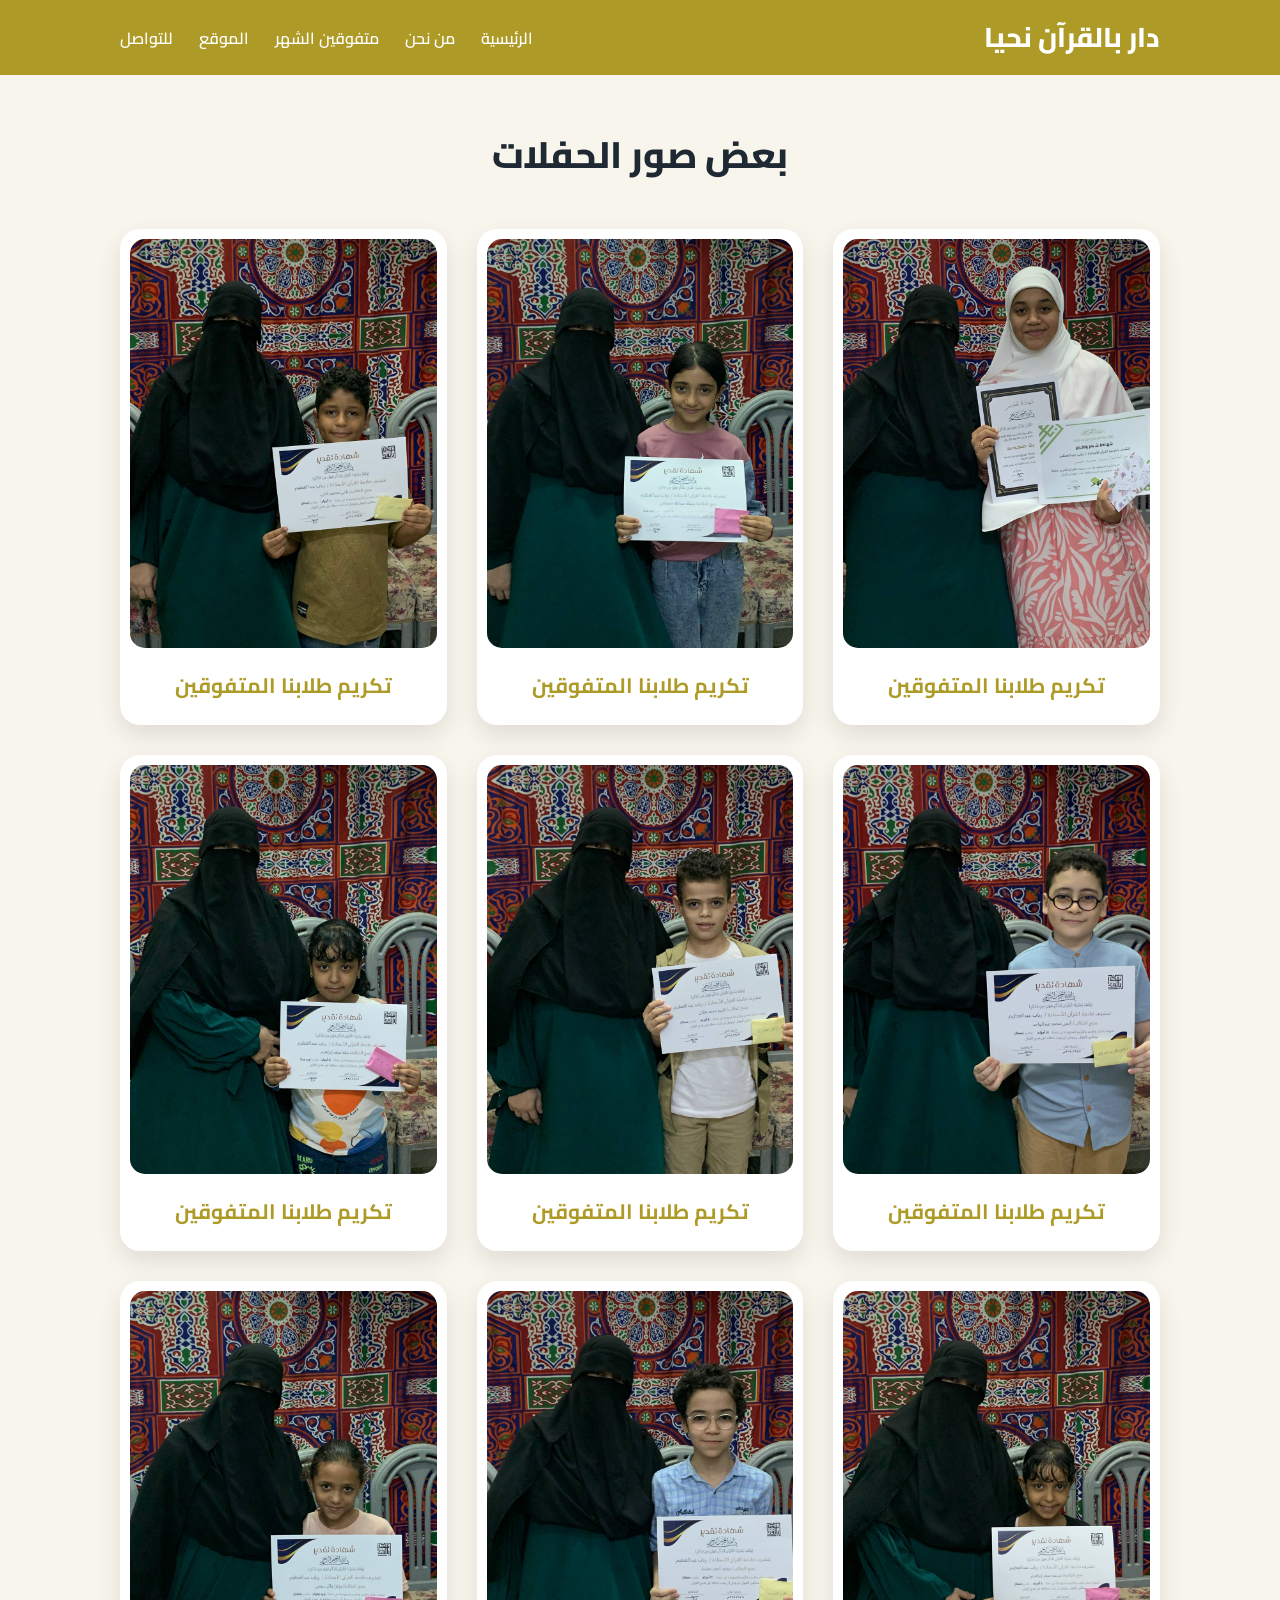
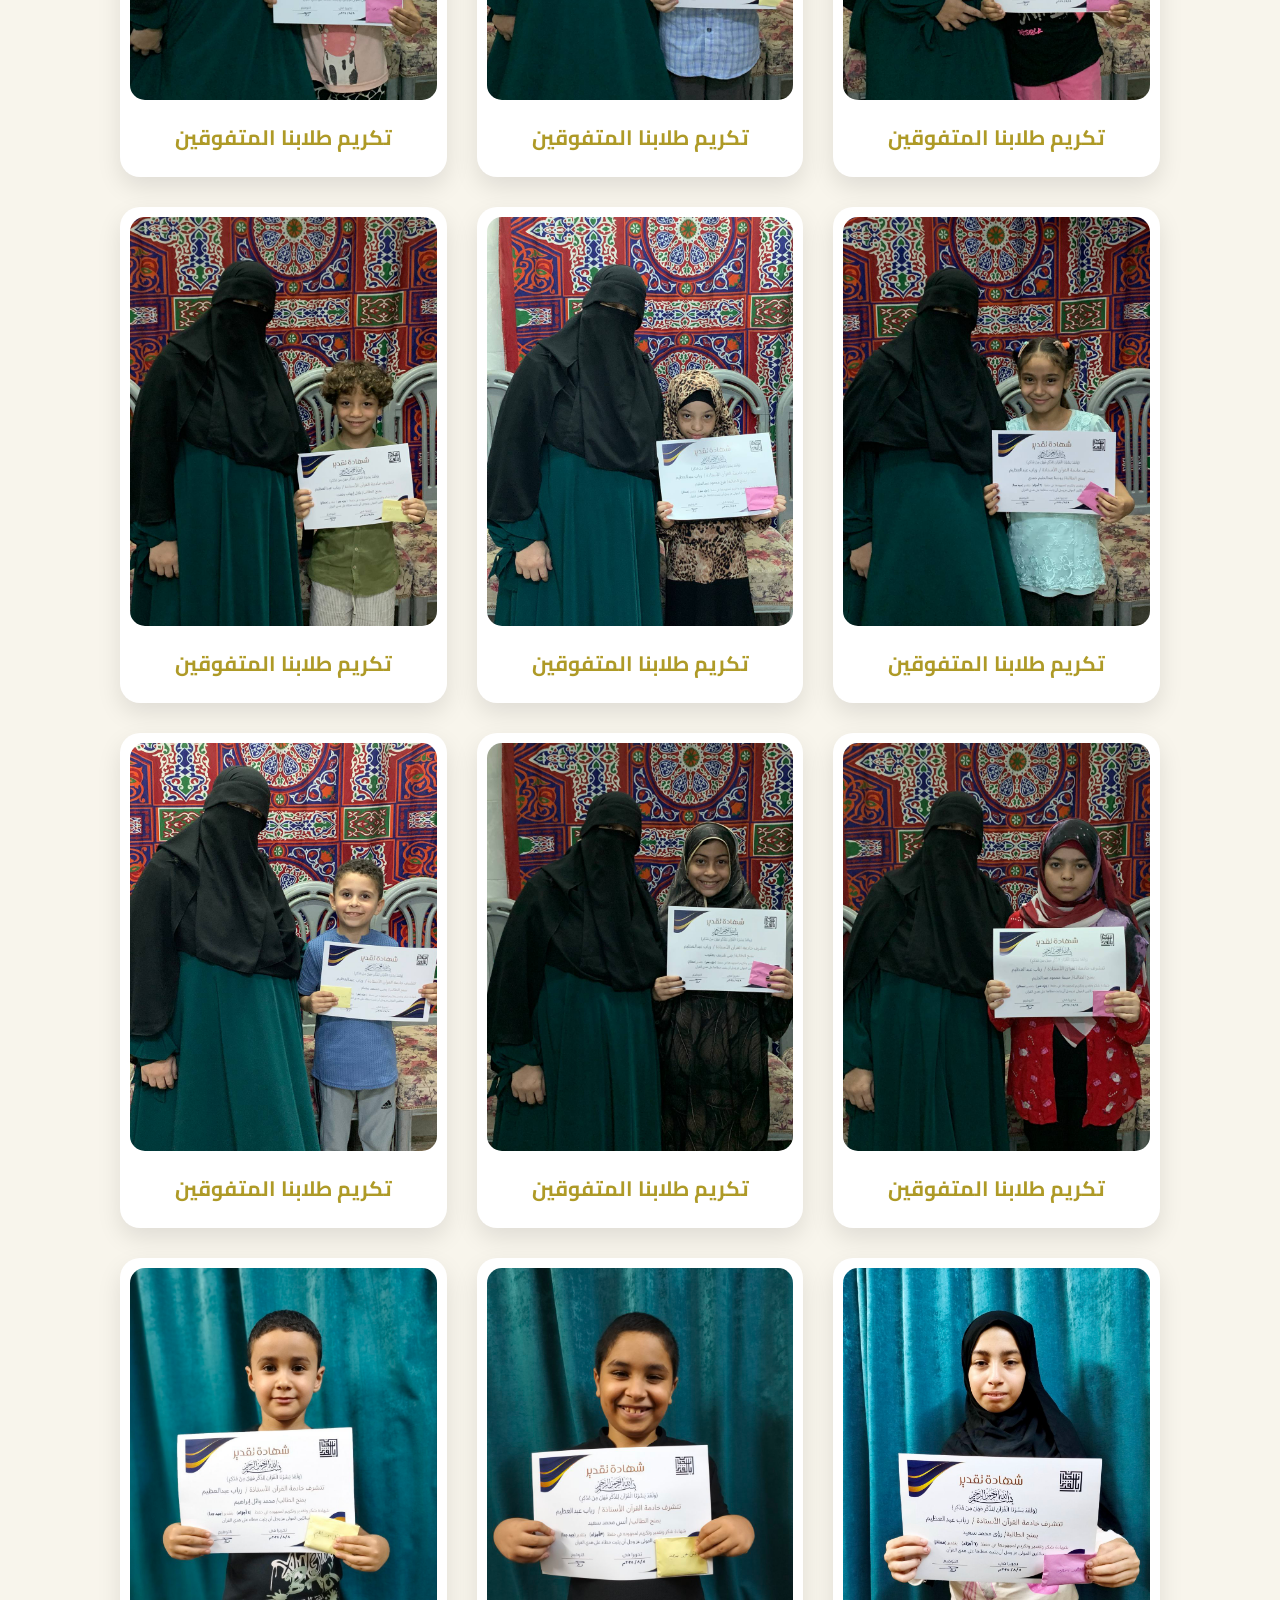
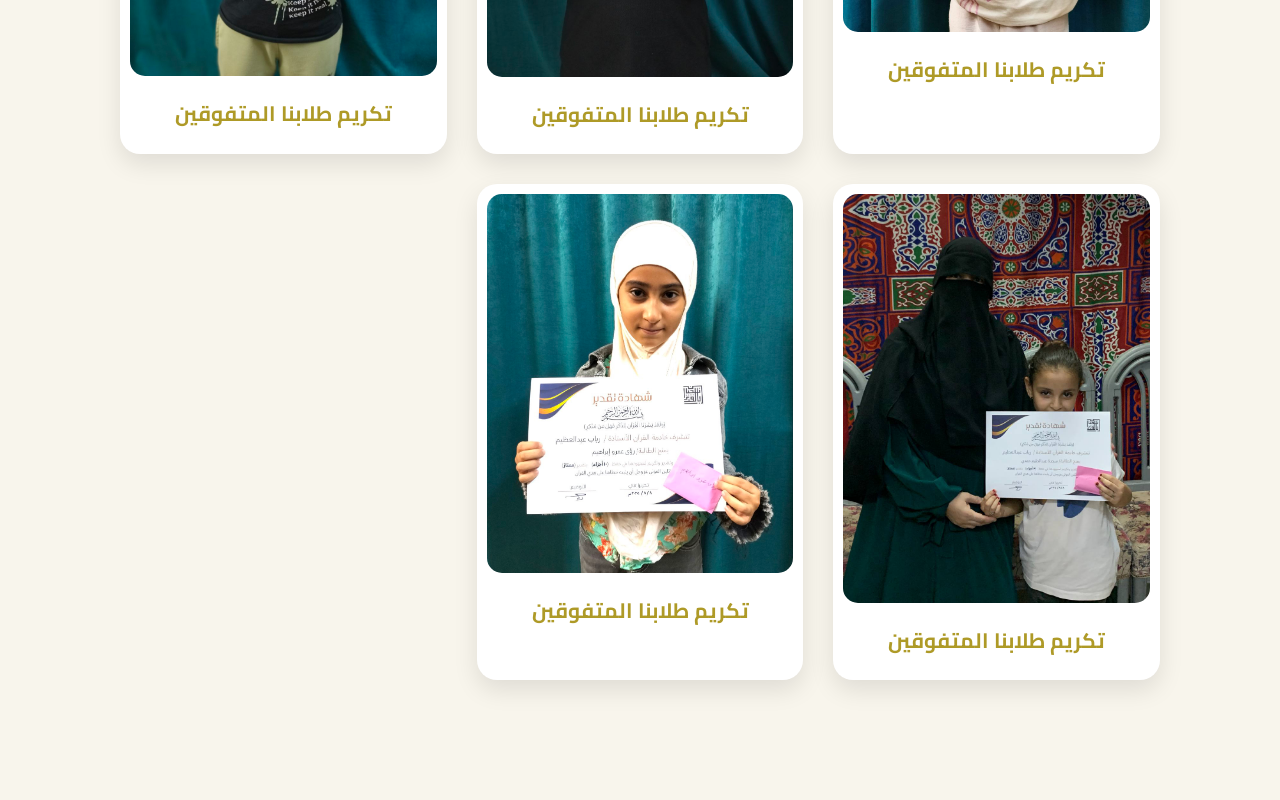
==== all-students.html @ 740e601c "Add files via upload" ====
<!DOCTYPE html>
<html lang="ar" dir="rtl">
<head>
    <meta charset="UTF-8">
    <meta name="viewport" content="width=device-width, initial-scale=1.0">
    <title>الحفلات</title>

    <link href="https://fonts.googleapis.com/css2?family=Cairo:wght@300;400;600;700;800&display=swap" rel="stylesheet">
    <link rel="stylesheet" href="style.css">
</head>

<body>

<header>
    <a href="index.html" class="logo">دار بالقرآن نحيا</a>

    <nav class="navbar">
        <a href="index.html">الرئيسية</a>
        <a href="index.html#about">من نحن</a>
        <a href="index.html#top-month">متفوقين الشهر</a>
        <a href="index.html#website"> الموقع</a>
        <a href="index.html#contact">للتواصل</a>
    </nav>
</header>

<section class="all-page">
    <h2 class="title">بعض صور الحفلات</h2>

    <div class="students-container">

        <div class="student-card">
            <img src="photos/photo1.jpeg" alt="">
            <h3>  تكريم طلابنا المتفوقين </h3>
        </div>

        <div class="student-card">
            <img src="photos/photo2.jpeg" alt="">
            <h3> تكريم طلابنا المتفوقين</h3>
        </div>

        <div class="student-card">
            <img src="photos/photo3.jpeg" alt="">
            <h3> تكريم طلابنا المتفوقين</h3>
        </div>

        <div class="student-card">
            <img src="photos/photo4.jpeg" alt="">
            <h3> تكريم طلابنا المتفوقين</h3>
        </div>

        <div class="student-card">
            <img src="photos/photo5.jpeg" alt="">
            <h3> تكريم طلابنا المتفوقين</h3>
        </div>

        <div class="student-card">
            <img src="photos/photo6.jpeg" alt="">
            <h3> تكريم طلابنا المتفوقين</h3>
        </div>

        <div class="student-card">
            <img src="photos/photo7.jpeg" alt="">
            <h3> تكريم طلابنا المتفوقين</h3>
        </div>

        <div class="student-card">
            <img src="photos/photo8.jpeg" alt="">
            <h3> تكريم طلابنا المتفوقين</h3>
        </div>

        <div class="student-card">
            <img src="photos/photo9.jpeg" alt="">
            <h3> تكريم طلابنا المتفوقين</h3>
        </div>

        <div class="student-card">
            <img src="photos/photo10.jpeg" alt="">
            <h3> تكريم طلابنا المتفوقين</h3>
        </div>

        <div class="student-card">
            <img src="photos/photo11.jpeg" alt="">
            <h3> تكريم طلابنا المتفوقين</h3>
        </div>

        <div class="student-card">
            <img src="photos/photo12.jpeg" alt="">
            <h3> تكريم طلابنا المتفوقين</h3>
        </div>

        <div class="student-card">
            <img src="photos/photo13.jpeg" alt="">
            <h3> تكريم طلابنا المتفوقين</h3>
        </div>

        <div class="student-card">
            <img src="photos/photo14.jpeg" alt="">
            <h3> تكريم طلابنا المتفوقين</h3>
        </div>

        <div class="student-card">
            <img src="photos/photo15.jpeg" alt="">
            <h3> تكريم طلابنا المتفوقين</h3>
        </div>

        <div class="student-card">
            <img src="photos/photo16.jpeg" alt="">
            <h3> تكريم طلابنا المتفوقين</h3>
        </div>

        <div class="student-card">
            <img src="photos/photo17.jpeg" alt="">
            <h3> تكريم طلابنا المتفوقين</h3>
        </div>

        <div class="student-card">
            <img src="photos/photo19.jpeg" alt="">
            <h3> تكريم طلابنا المتفوقين</h3>
        </div>

        <div class="student-card">
            <img src="photos/photo18.jpeg" alt="">
            <h3> تكريم طلابنا المتفوقين</h3>
        </div>

        <div class="student-card">
            <img src="photos/photo21.jpeg" alt="">
            <h3> تكريم طلابنا المتفوقين</h3>
        </div>

    </div>
</section>

</body>
</html>
---- style.css ----
*{
    font-family: "Cairo", sans-serif;
    margin: 0;
    padding: 0;
    box-sizing: border-box;
    scroll-behavior: smooth;
}

body{
    background-color: #f8f5ec;
}

header{
    background-color: rgb(174, 154, 39);
    width: 100%;
    position: fixed;
    z-index: 999;
    display: flex;
    justify-content: space-between;
    align-items: center;
    padding: 12px 120px;
}

.logo{
    text-decoration: none;
    color: white;
    font-weight: 800;
    font-size: 1.7em;
}

.navbar a{
    color: white;
    text-decoration: none;
    font-size: 1em;
    font-weight: 600;
    margin-right: 22px;
    transition: 0.5s ease;
}

.navbar a:hover,
.logo:hover{
    color: rgb(8, 8, 68);
    transition: 0.5s ease;
}

section{
    padding: 120px 120px;
}

.main{
    width: 100%;
    min-height: 100vh;
    display: flex;
    align-items: center;
    background: linear-gradient(rgba(0,0,0,.35), rgba(0,0,0,.35)),
    url("photos/photo.jpeg") no-repeat;
    background-size: cover;
    background-position: center;
    background-attachment: fixed;
}

.main-content h1{
    color: white;
    font-size: 3em;
    font-weight: 800;
    margin-right: 45px;
}

.main-content p{
    color: #f5e7a1;
    font-size: 1.5em;
    margin-top:-20px;
    margin-right: 45px;
}

.title{
    text-align: center;
    color: #1f2933;
    font-size: 2.3em;
    font-weight: 800;
    margin-bottom: 40px;
}

.about-section{
    background: #f8f5ec;
}

.about-card{
    max-width: 1000px;
    margin: auto;
    display: flex;
    align-items: center;
    gap: 35px;
    background: white;
    padding: 40px;
    border-radius: 28px;
    box-shadow: 0 15px 40px rgba(0,0,0,.12);
}

.image-box{
    min-width: 220px;
    height: 220px;
    border-radius: 50%;
    padding: 6px;
    background: linear-gradient(135deg, #ae9a27, #f5dc74);
    box-shadow: 0 0 25px rgba(174,154,39,.45);
}

.image-box img{
    width: 100%;
    height: 100%;
    object-fit: cover;
    border-radius: 50%;
    border: 5px solid white;
}

.about-content h3{
    color: #ae9a27;
    font-size: 2em;
    margin-bottom: 15px;
}

.about-content h4{
    color: #0f172a;
    font-size: 1.4em;
    margin: 20px 0 10px;
}

.about-content p{
    color: #333;
    font-size: 1.1em;
    line-height: 2;
}

.section{
    min-height: 70vh;
    background: white;
    border-top: 1px solid #eee;
}
.top-students{
    background: #f8f5ec;
}

.students-container{
    display: grid;
    grid-template-columns: repeat(auto-fit,minmax(280px,1fr));
    gap: 30px;
}

.student-card{
    background: white;
    border-radius: 20px;
    overflow: hidden;

    box-shadow: 0 8px 25px rgba(0,0,0,.08);

    transition: .3s ease;
}

.student-card:hover{
    transform: translateY(-8px);

    box-shadow: 0 15px 35px rgba(174,154,39,.25);
}

.student-card img{
    width: 100%;
    height: 250px;
    object-fit: cover;
}

.student-card h3{
    color: #ae9a27;
    font-size: 1.3em;
    text-align: center;
    margin: 18px 0 10px;
}

.student-card p{
    text-align: center;
    padding: 0 20px 20px;
    line-height: 1.8;
    color: #444;
}

.all-students-section{
    background: white;
}

.all-students-card{
    max-width: 700px;
    margin: auto;
    text-align: center;
    background: #f8f5ec;
    padding: 45px 30px;
    border-radius: 25px;
    box-shadow: 0 12px 35px rgba(0,0,0,.08);
}

.all-students-card p{
    font-size: 1.15em;
    line-height: 2;
    color: #333;
    margin-bottom: 25px;
}

.students-page-btn{
    display: inline-block;
    text-decoration: none;
    color: white;
    background: #ae9a27;
    padding: 13px 34px;
    border-radius: 30px;
    font-weight: 700;
    transition: .3s ease;
}

.students-page-btn:hover{
    background: #080844;
    transform: translateY(-4px);
}
.website-section{
    background: #f8f5ec;
}

.website-card{
    max-width: 750px;
    margin: auto;
    text-align: center;
    background: white;
    padding: 45px 30px;
    border-radius: 25px;
    box-shadow: 0 12px 35px rgba(0,0,0,.1);
}

.website-card h3{
    color: #ae9a27;
    font-size: 2em;
    margin-bottom: 15px;
}

.website-card p{
    color: #444;
    font-size: 1.1em;
    line-height: 2;
    margin-bottom: 25px;
}

.website-btn{
    display: inline-block;
    text-decoration: none;
    color: white;
    background: #ae9a27;
    padding: 12px 32px;
    border-radius: 30px;
    font-weight: 700;
    transition: .3s ease;
}

.website-btn:hover{
    background: #080844;
    transform: translateY(-4px);
}

.contact-section{
    background: #f8f5ec;
}

.contact-container{
    display: grid;
    grid-template-columns: repeat(auto-fit,minmax(250px,1fr));
    gap: 25px;
}

.contact-card{
    background: white;
    text-align: center;
    padding: 35px 20px;

    border-radius: 20px;

    box-shadow: 0 10px 25px rgba(0,0,0,.08);

    transition: .3s ease;
}

.contact-card:hover{
    transform: translateY(-8px);

    box-shadow: 0 15px 35px rgba(174,154,39,.25);
}

.icon{
    font-size: 3em;
    margin-bottom: 15px;
}

.contact-card h3{
    color: #ae9a27;
    margin-bottom: 15px;
}

.contact-card a{
    text-decoration: none;
    color: #080844;
    font-weight: 700;
    word-break: break-word;
}

.contact-card a:hover{
    color: #ae9a27;
}

.footer{
    background-color: #111;
    color: white;
    text-align: center;
    padding: 50px 20px;
}

.footer-content{
    max-width: 900px;
    margin: auto;
}

.footer h3{
    font-size: 2em;
    margin-bottom: 15px;
    color: #ae9a27;
}

.footer p{
    margin: 10px 0;
    font-size: 1.05em;
}

.footer-links{
    margin-top: 25px;

    display: flex;
    justify-content: center;
    flex-wrap: wrap;
    gap: 15px;
}

.footer-links a{
    text-decoration: none;
    color: white;

    border: 1px solid #ae9a27;

    padding: 10px 18px;

    border-radius: 25px;

    transition: 0.3s ease;
}

.footer-links a:hover{
    background-color: #ae9a27;
    color: white;
}

.footer hr{
    margin: 30px auto;
    border: none;
    height: 1px;
    background-color: rgba(255,255,255,.2);
}

.copyright{
    color: #ccc;
    font-size: .9em;
}

/* ========== Responsive Professional ========== */

@media (max-width: 1200px){
    header{
        padding: 12px 60px;
    }

    section{
        padding: 110px 60px;
    }
}

@media (max-width: 992px){
    header{
        padding: 12px 35px;
        flex-direction: column;
        gap: 12px;
    }

    .navbar{
        display: flex;
        justify-content: center;
        flex-wrap: wrap;
        gap: 10px;
    }

    .navbar a{
        margin: 0;
        padding: 7px 14px;
        font-size: .95em;
        border-radius: 25px;
        background: rgba(255,255,255,.12);
    }

    section{
        padding: 130px 35px 80px;
    }
    
    .main{
        background-attachment: scroll;
        justify-content: center;
        text-align: center;
    }

    .main-content h1{
        font-size: 2.6em;
    }

    .main-content p{
        font-size: 1.25em;
        margin-top: 0.09em;
        
    }

    .about-card{
        flex-direction: column;
        text-align: center;
        padding: 35px 25px;
    }

    .students-container,
    .contact-container{
        grid-template-columns: repeat(2, 1fr);
    }
}

@media (max-width: 768px){
    header{
        padding: 10px 18px;
    }

    .logo{
        font-size: 1.35em;
        text-align: center;
    }

    .navbar{
        width: 100%;
        gap: 8px;
    }

    .navbar a{
        font-size: .85em;
        padding: 6px 11px;
    }

    section{
        padding: 140px 18px 70px;
    }

    .main-content h1{
        font-size: 2.1em;
    }

    .main-content p{
        font-size: 1.05em;
    }

    .title{
        font-size: 1.8em;
        margin-bottom: 28px;
    }

    .image-box{
        min-width: 160px;
        width: 160px;
        height: 160px;
    }

    .about-content h3,
    .website-card h3,
    .footer h3{
        font-size: 1.6em;
    }

    .about-content p,
    .website-card p,
    .all-students-card p{
        font-size: 1em;
        line-height: 1.9;
    }

    .students-container,
    .contact-container{
        grid-template-columns: 1fr;
    }

    .student-card img{
        height: auto;
        max-height: none;
        object-fit: contain;
    }

    .website-card,
    .all-students-card{
        padding: 32px 20px;
    }

    .footer-links{
        gap: 10px;
    }

    .footer-links a{
        padding: 8px 14px;
        font-size: .9em;
    }
}

.student-card img{
    width: 100%;
    height: auto;
    display: block;
    border-radius: 15px;
    object-fit: contain;
}

.student-card{
    background: white;
    padding: 10px;
    border-radius: 20px;
    overflow: hidden;
    box-shadow: 0 10px 25px rgba(0,0,0,.1);
    transition: .3s ease;
}

@media (max-width: 480px){
    header{
        padding: 9px 10px;
    }

    .logo{
        font-size: 1.15em;
    }

    .navbar a{
        font-size: .75em;
        padding: 5px 8px;
    }

    section{
        padding: 150px 12px 60px;
    }

    .main-content h1{
        font-size: 1.75em;
    }

    .main-content p{
        font-size: .95em;
    }

    .title{
        font-size: 1.55em;
    }

    .about-card,
    .website-card,
    .all-students-card,
    .contact-card{
        border-radius: 18px;
    }

    .about-card{
        padding: 25px 15px;
    }

    .image-box{
        min-width: 135px;
        width: 135px;
        height: 135px;
    }

    .students-container,
    .contact-container{
        gap: 18px;
    }

    .website-btn,
    .students-page-btn{
        width: 100%;
        padding: 12px;
    }

    .footer{
        padding: 40px 12px;
    }
}
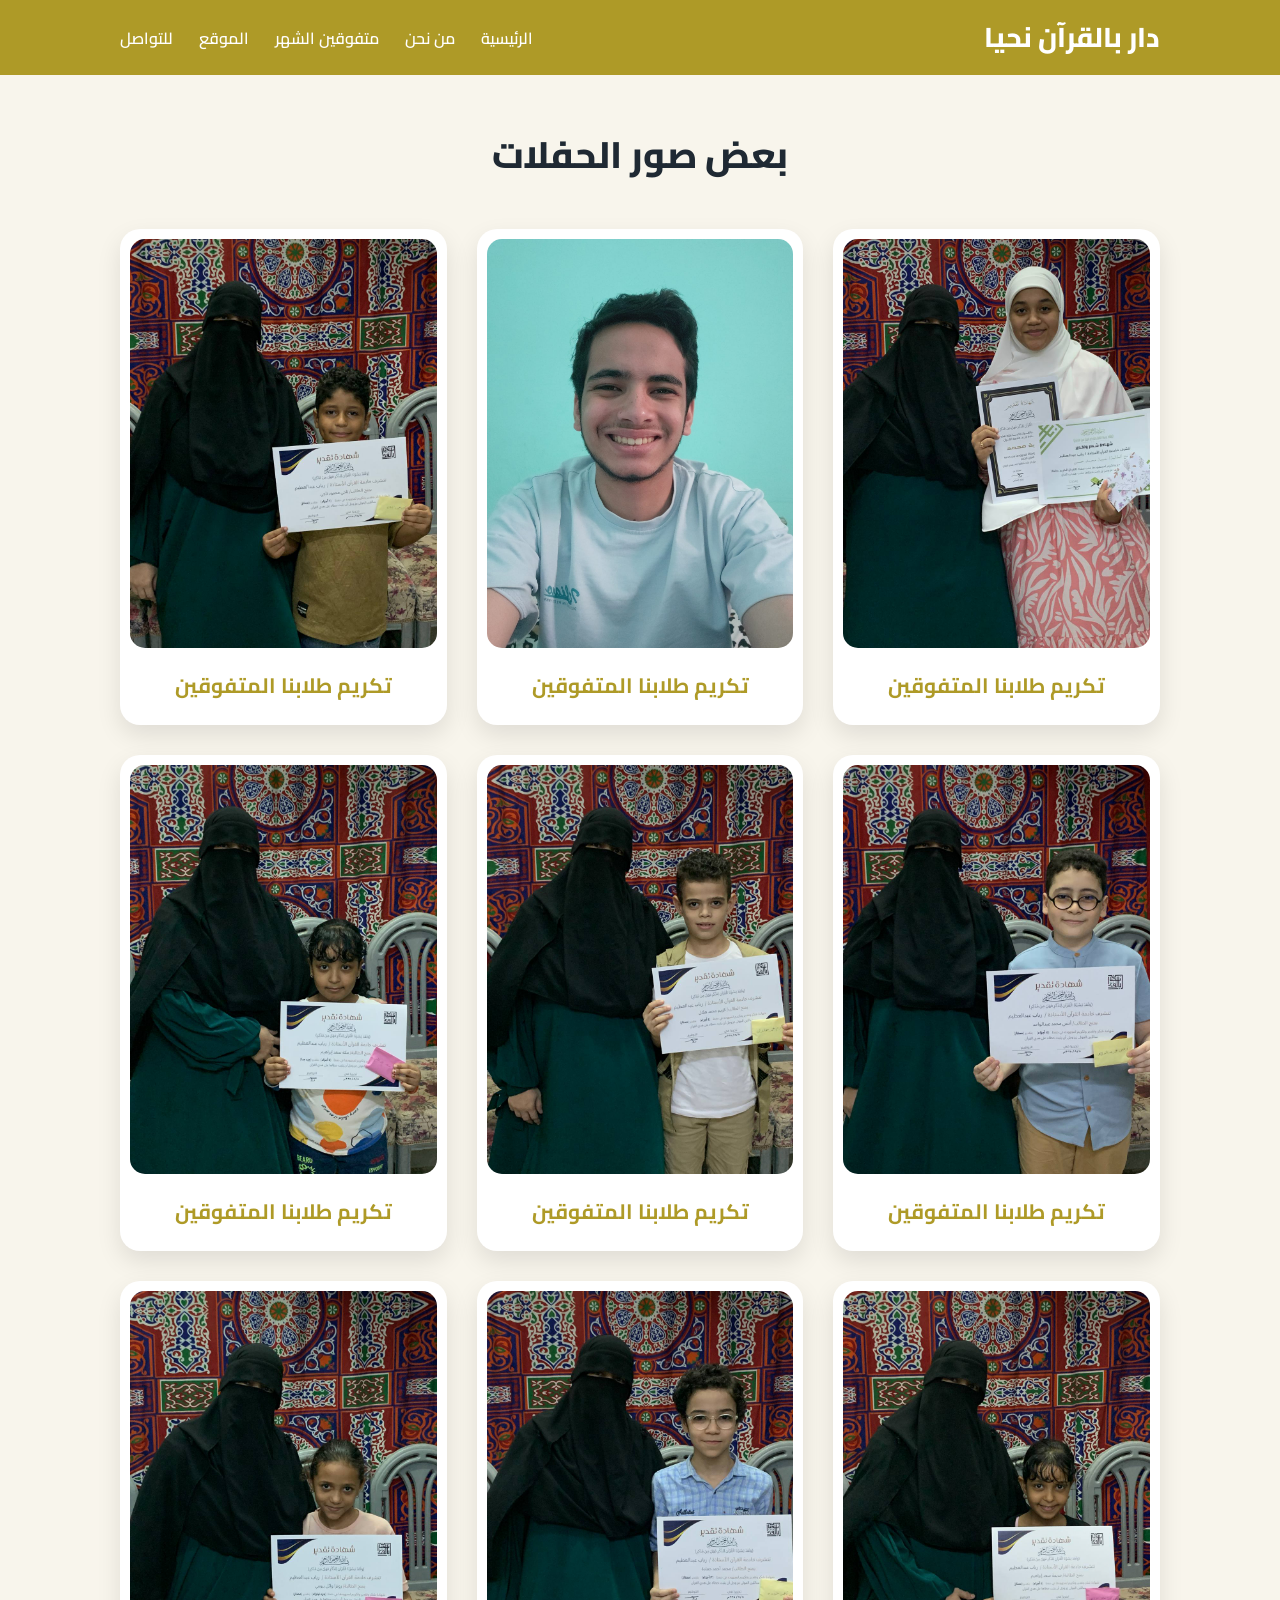
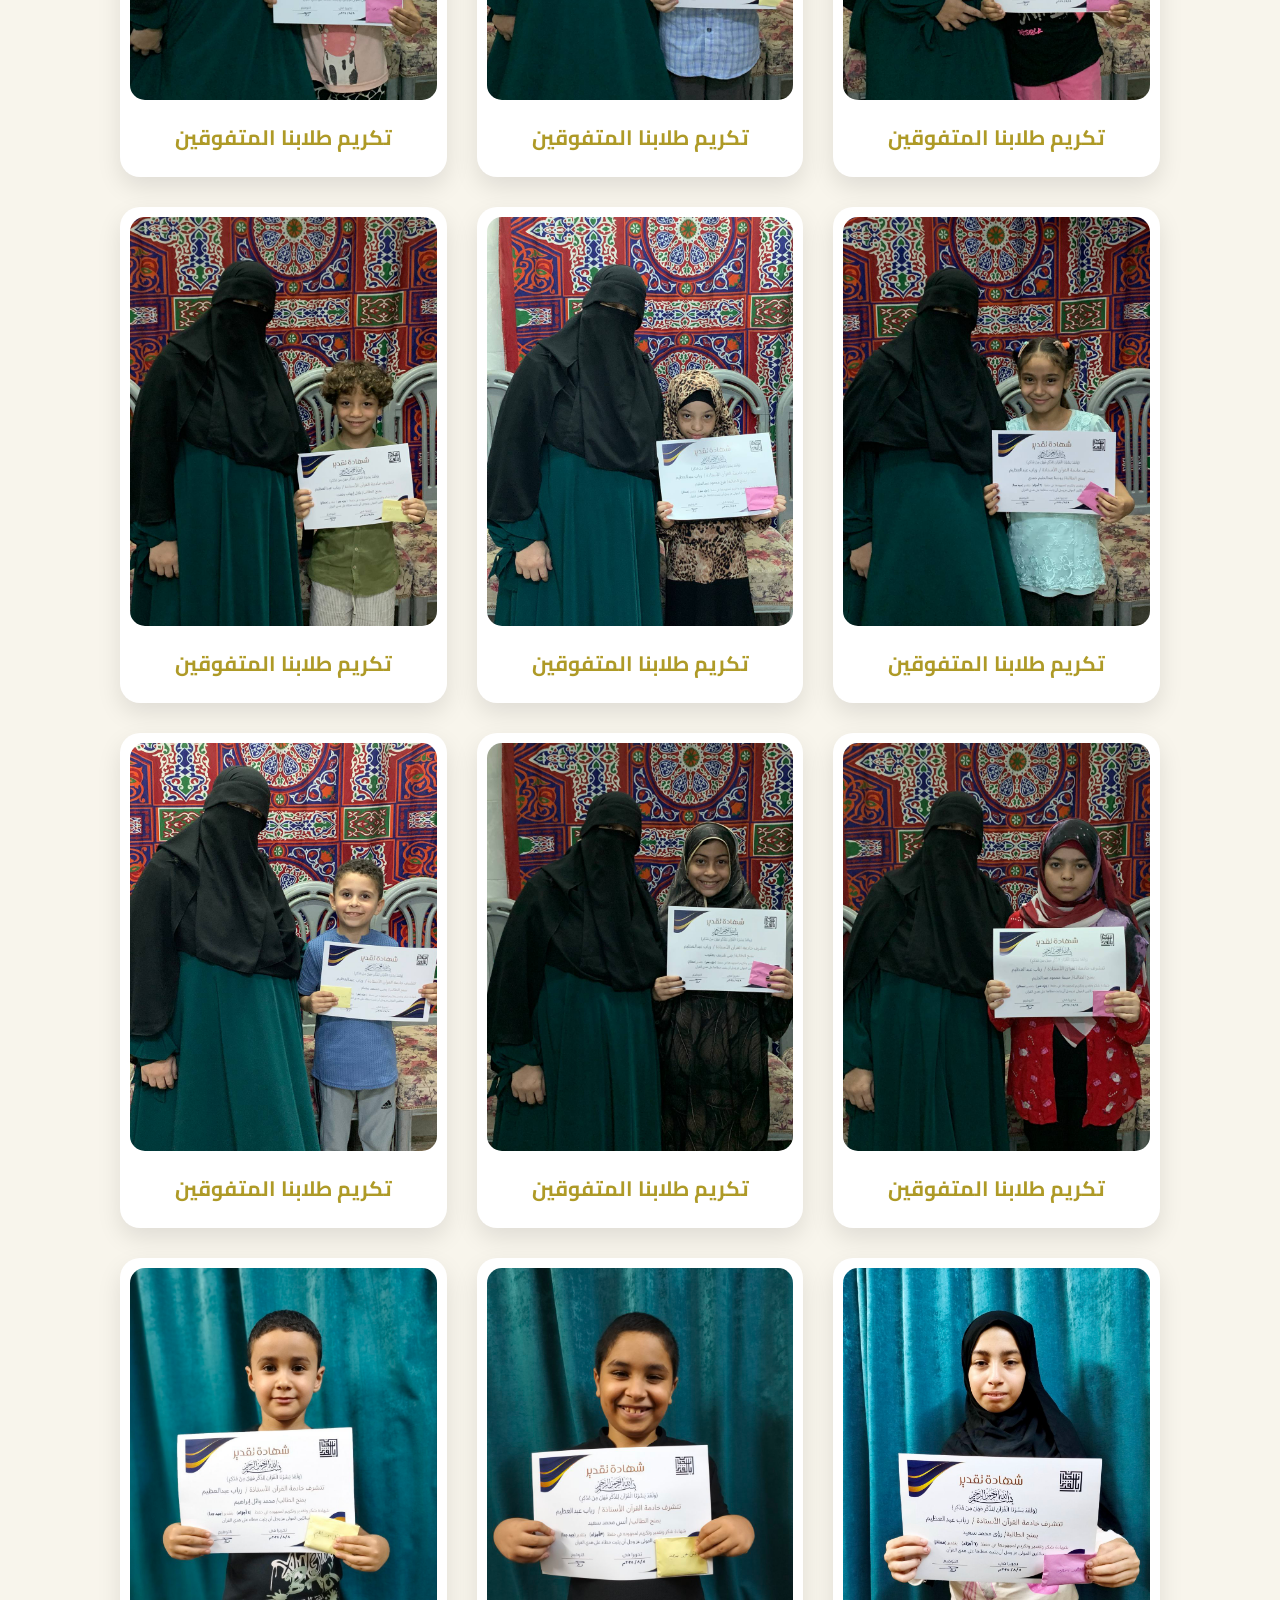
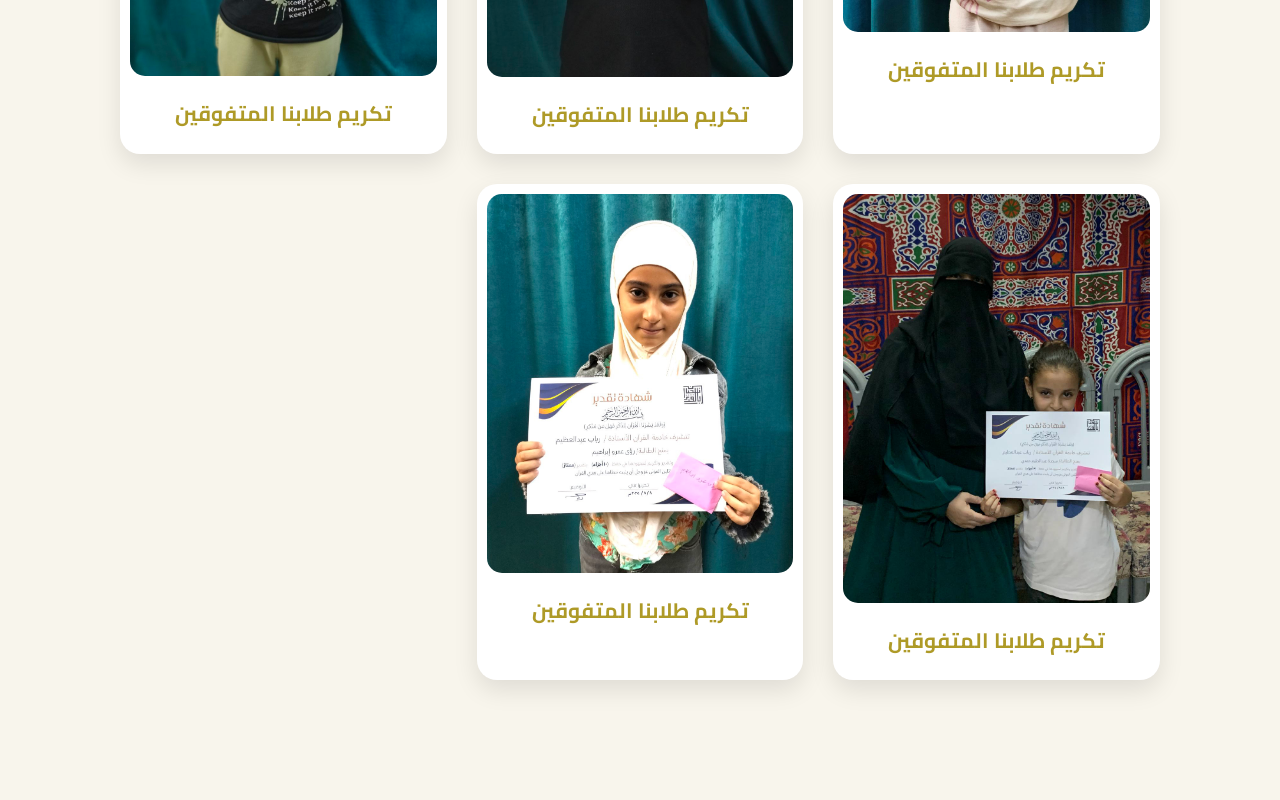
==== commit 4a37c794: "Update all-students.html" ====
--- a/all-students.html
+++ b/all-students.html
@@ -34,7 +34,7 @@
         </div>
 
         <div class="student-card">
-            <img src="photos/photo2.jpeg" alt="">
+            <img src="photos/amr .jpeg" alt="">
             <h3> تكريم طلابنا المتفوقين</h3>
         </div>
 
@@ -132,4 +132,4 @@
 </section>
 
 </body>
-</html>+</html>
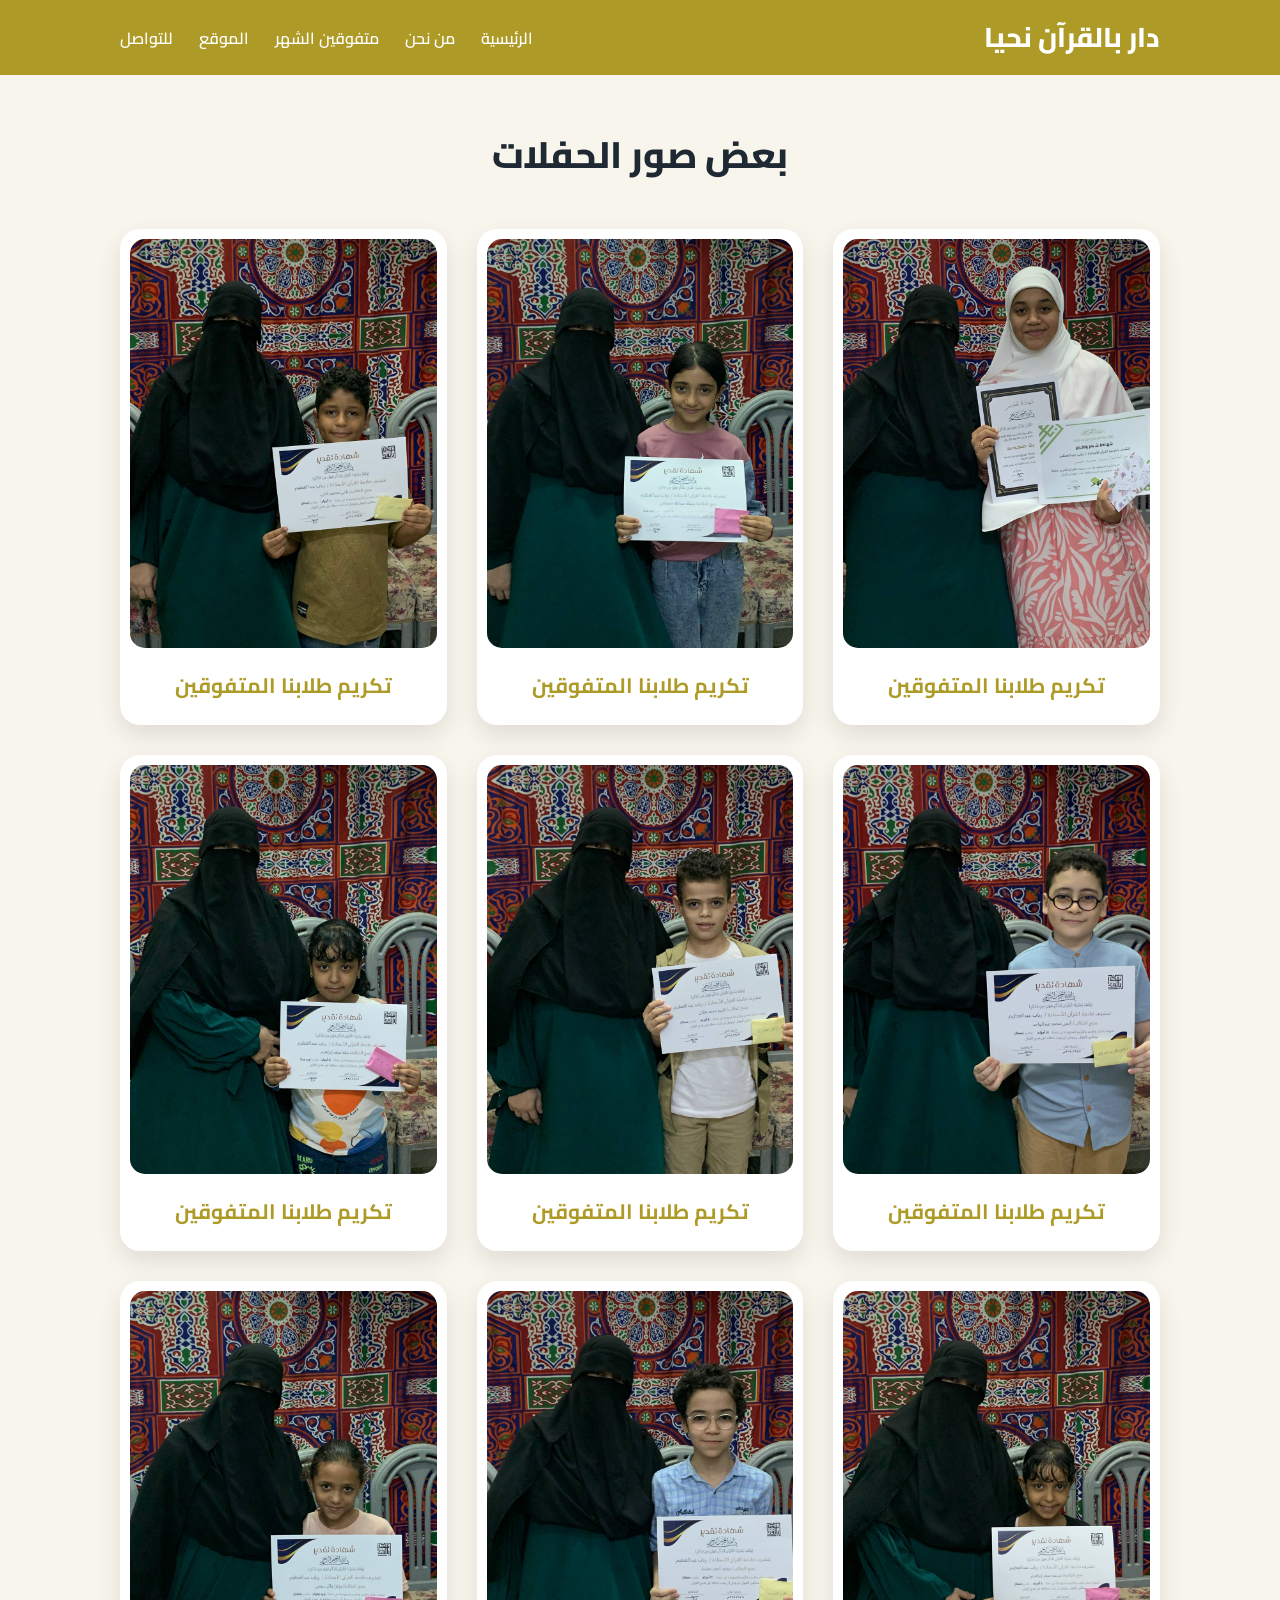
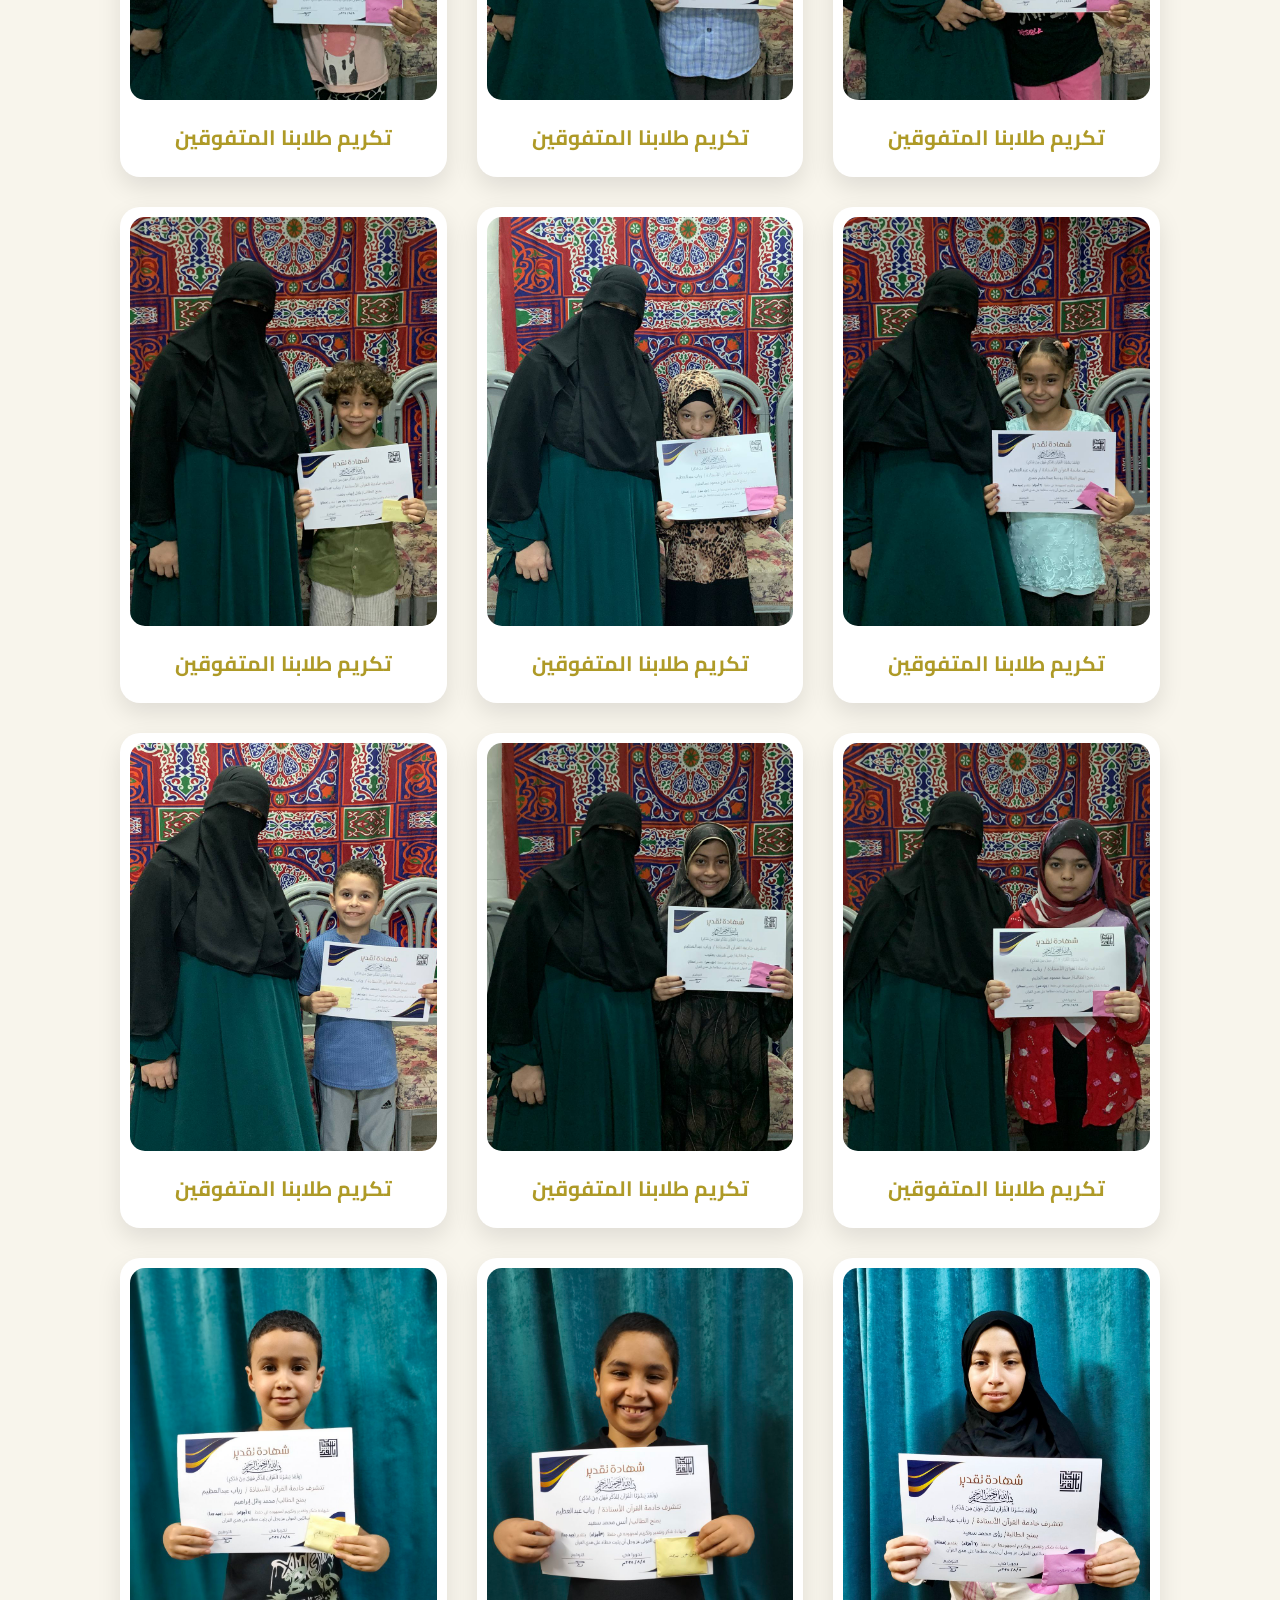
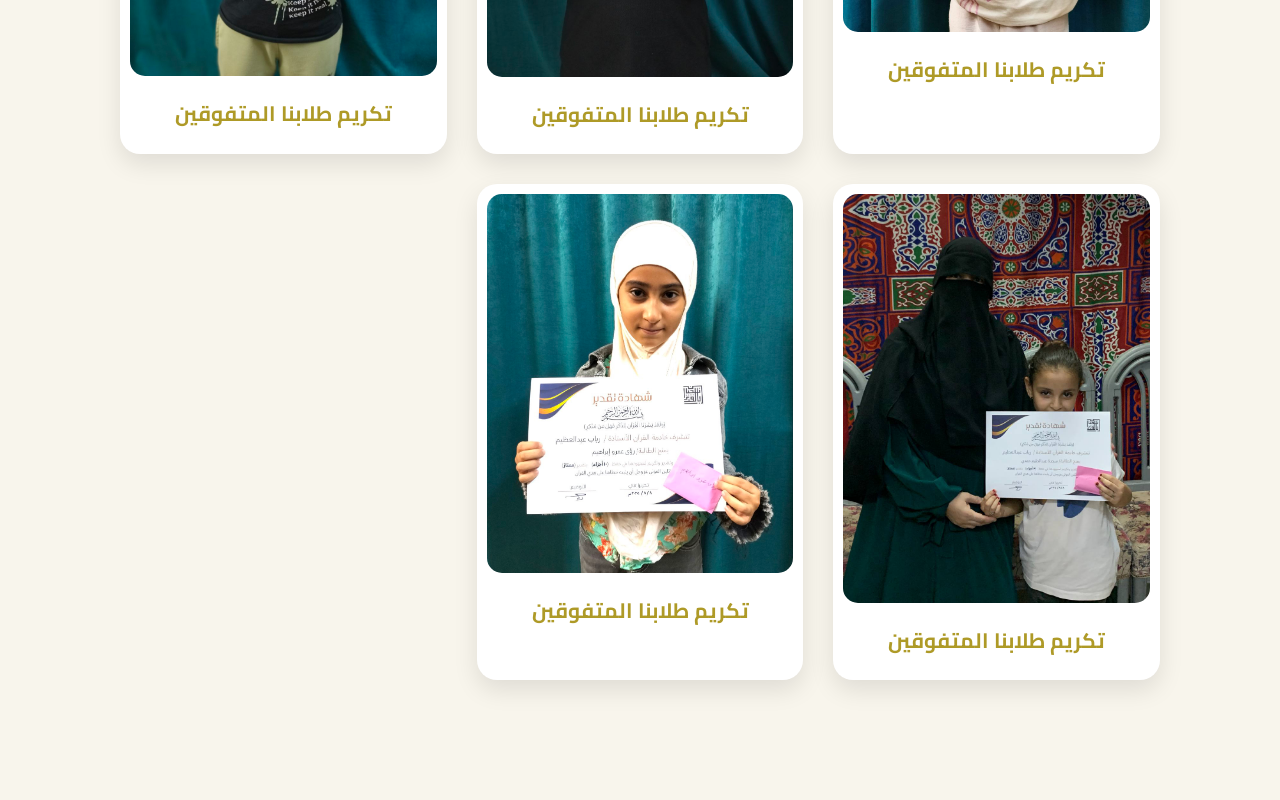
==== commit 7260cad8: "Update all-students.html" ====
--- a/all-students.html
+++ b/all-students.html
@@ -34,7 +34,7 @@
         </div>
 
         <div class="student-card">
-            <img src="photos/amr .jpeg" alt="">
+            <img src="photos/photo2.jpeg" alt="">
             <h3> تكريم طلابنا المتفوقين</h3>
         </div>
 
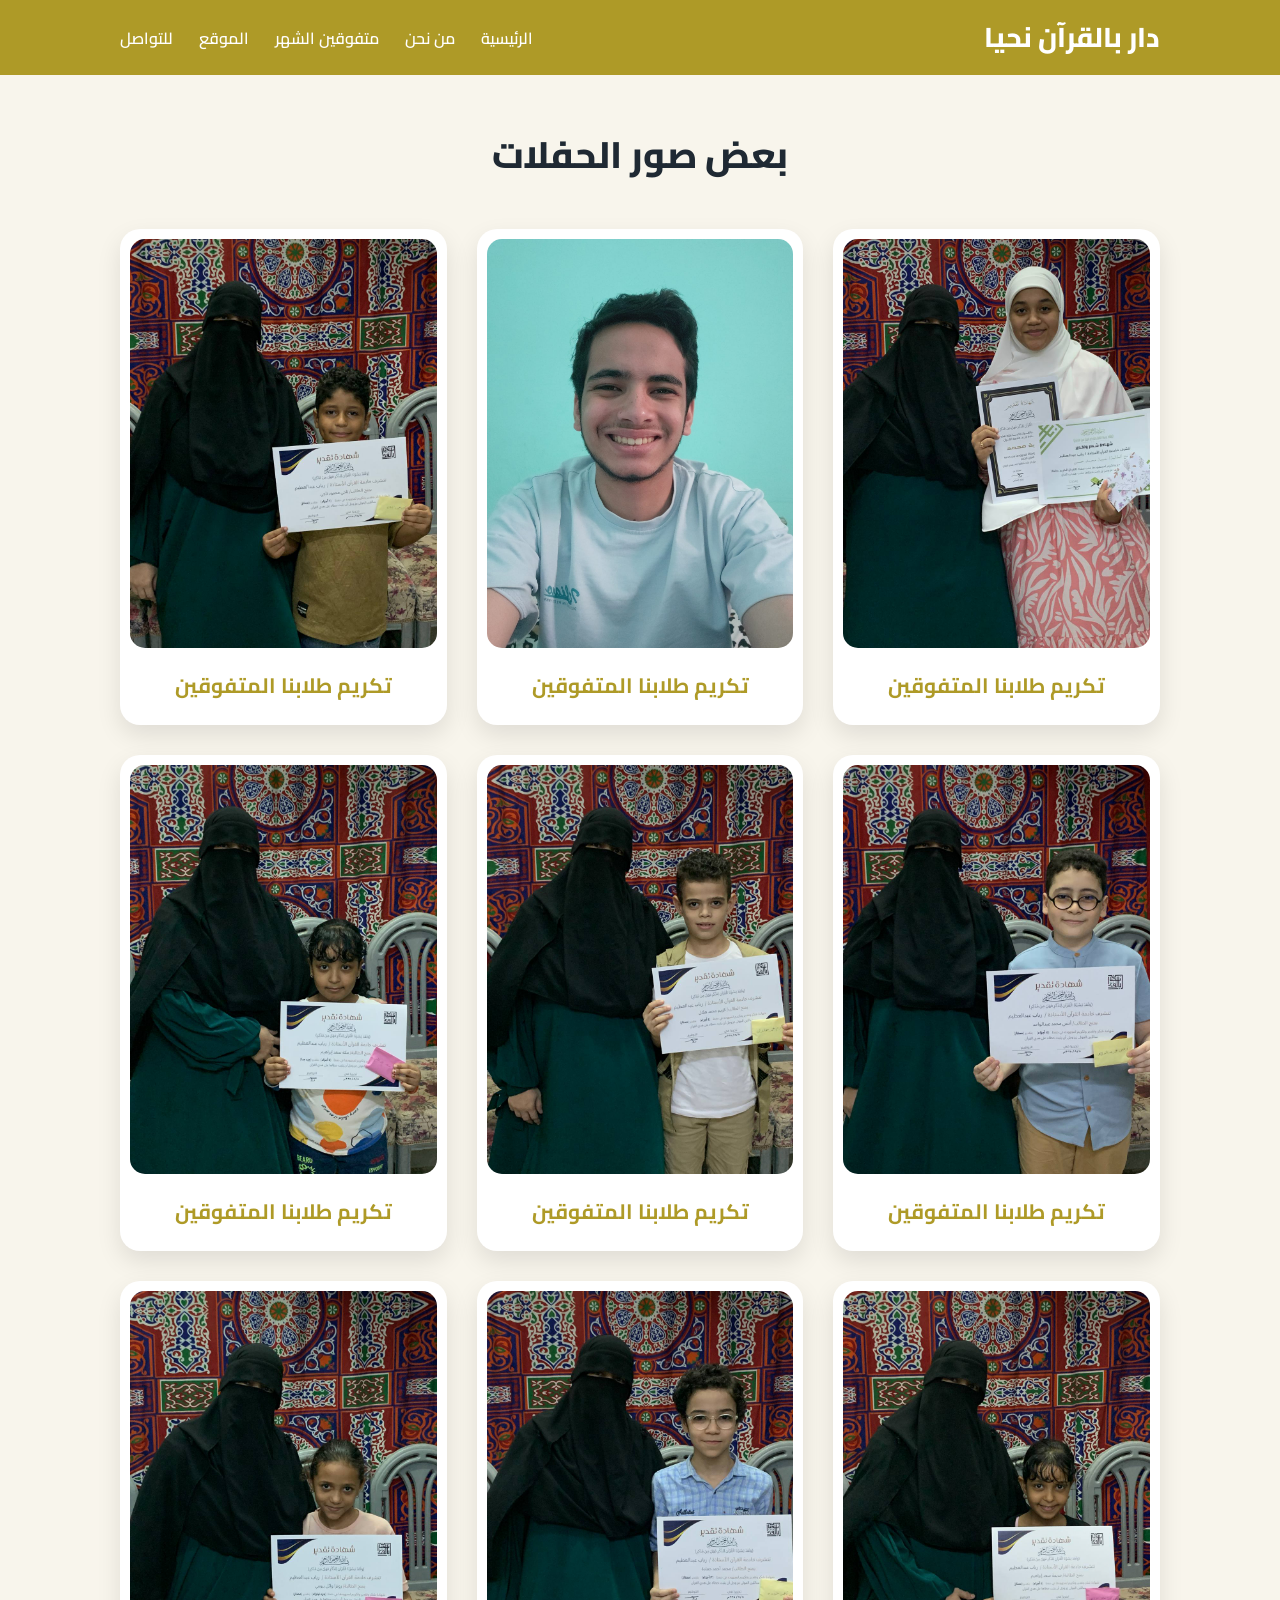
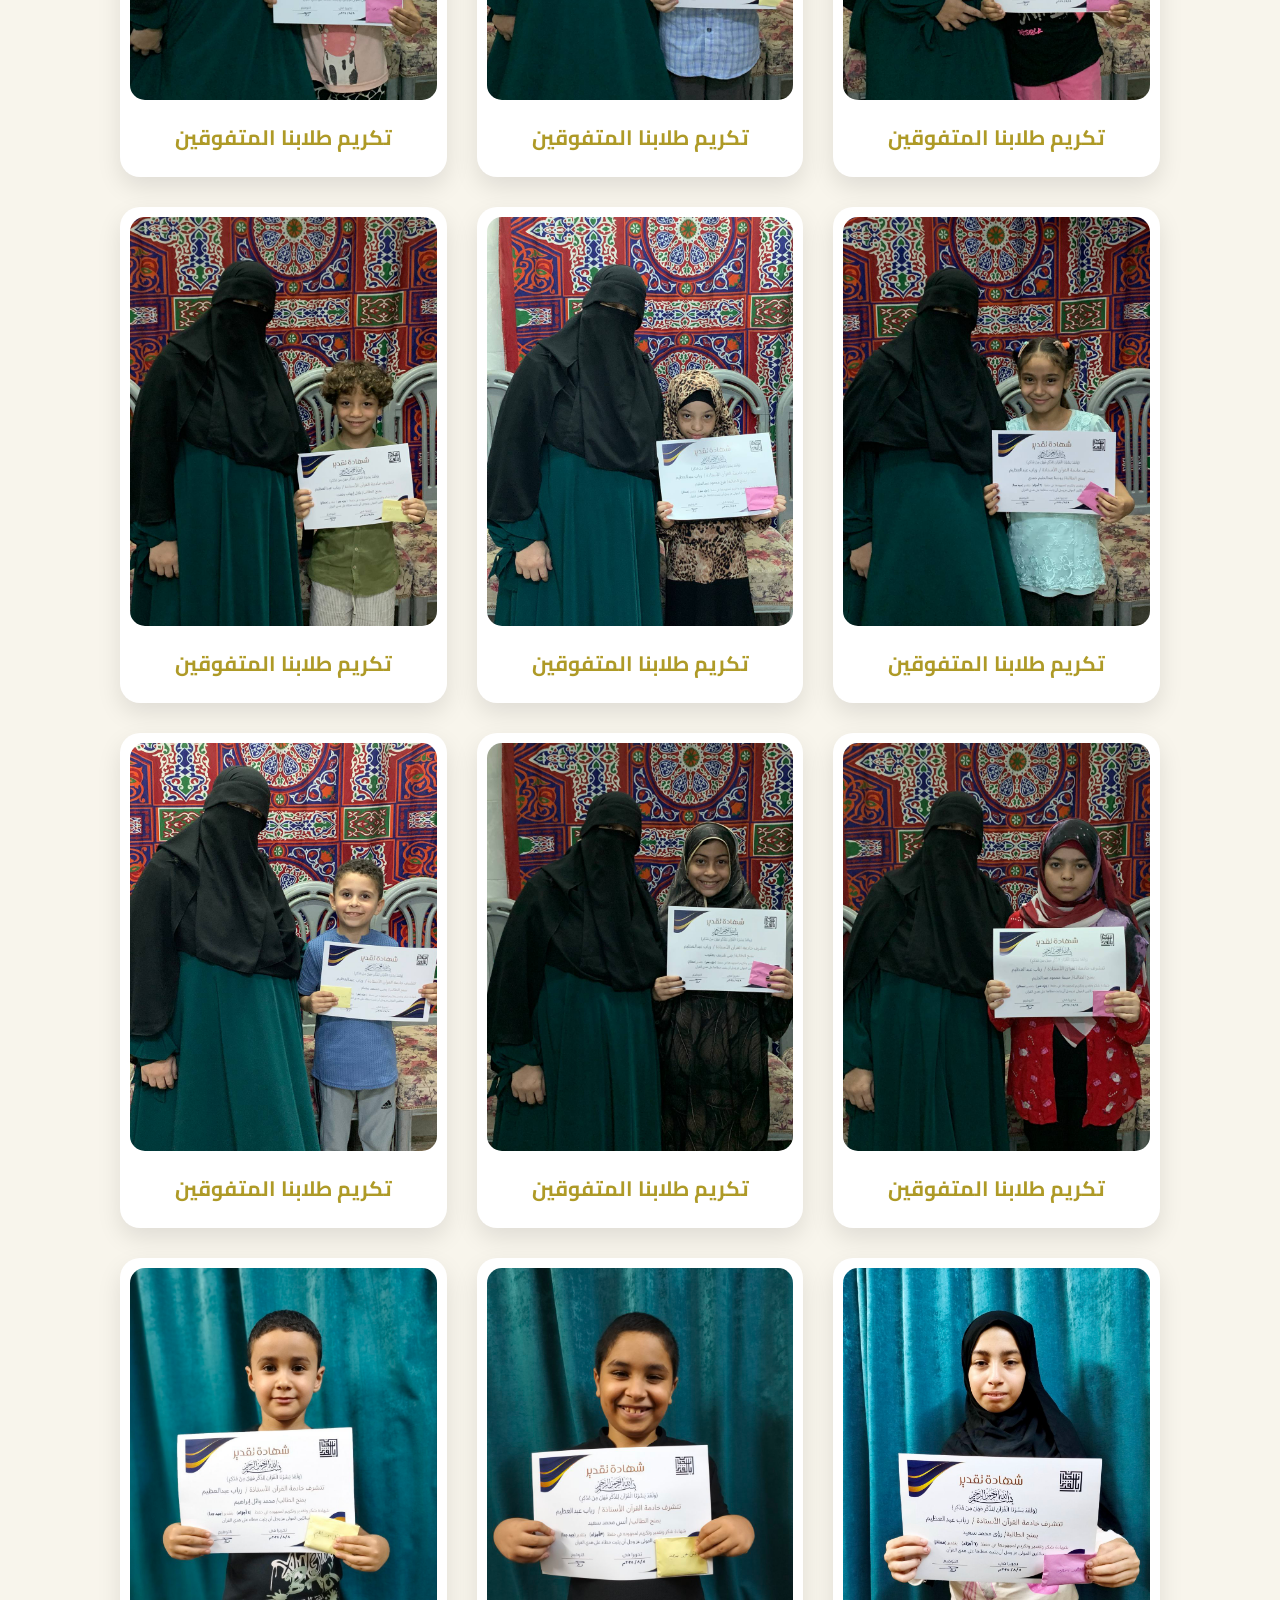
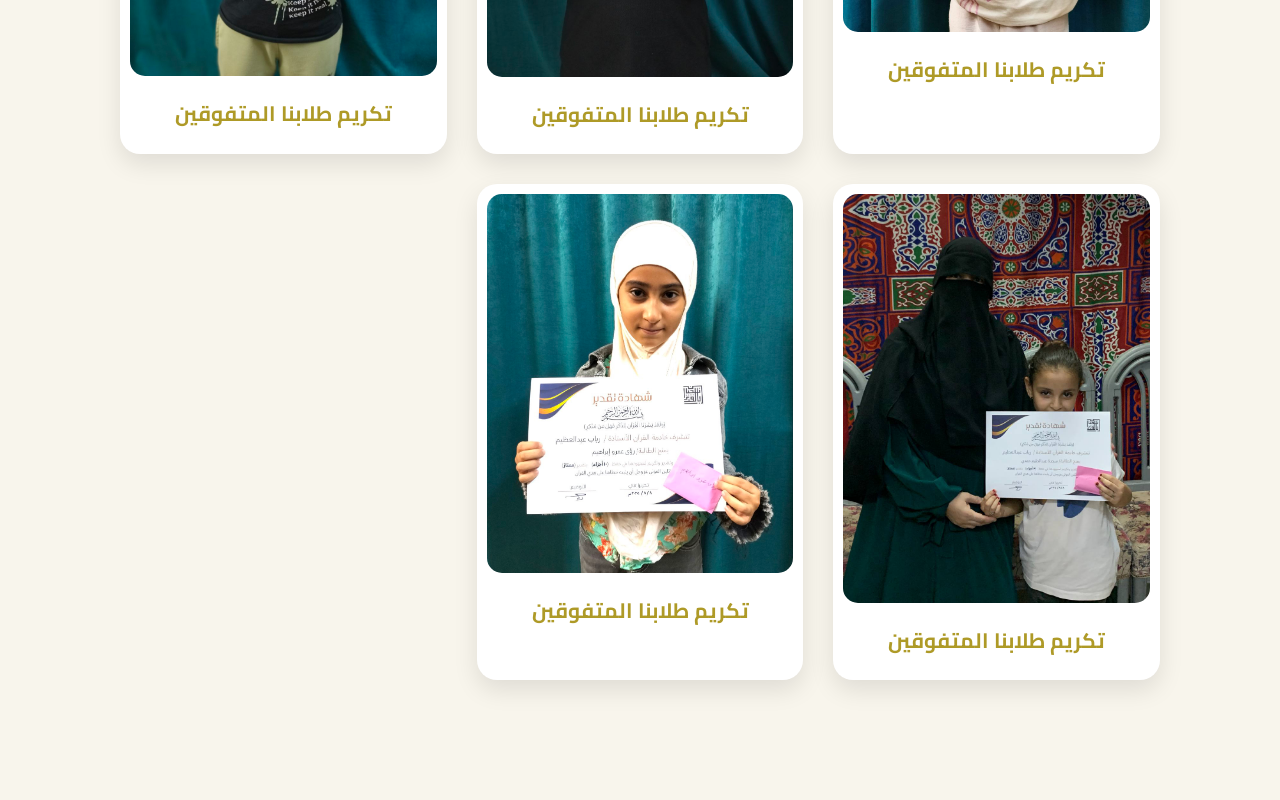
==== commit d4879354: "Update all-students.html" ====
--- a/all-students.html
+++ b/all-students.html
@@ -34,7 +34,7 @@
         </div>
 
         <div class="student-card">
-            <img src="photos/photo2.jpeg" alt="">
+            <img src="photos/amr .jpeg" alt="">
             <h3> تكريم طلابنا المتفوقين</h3>
         </div>
 
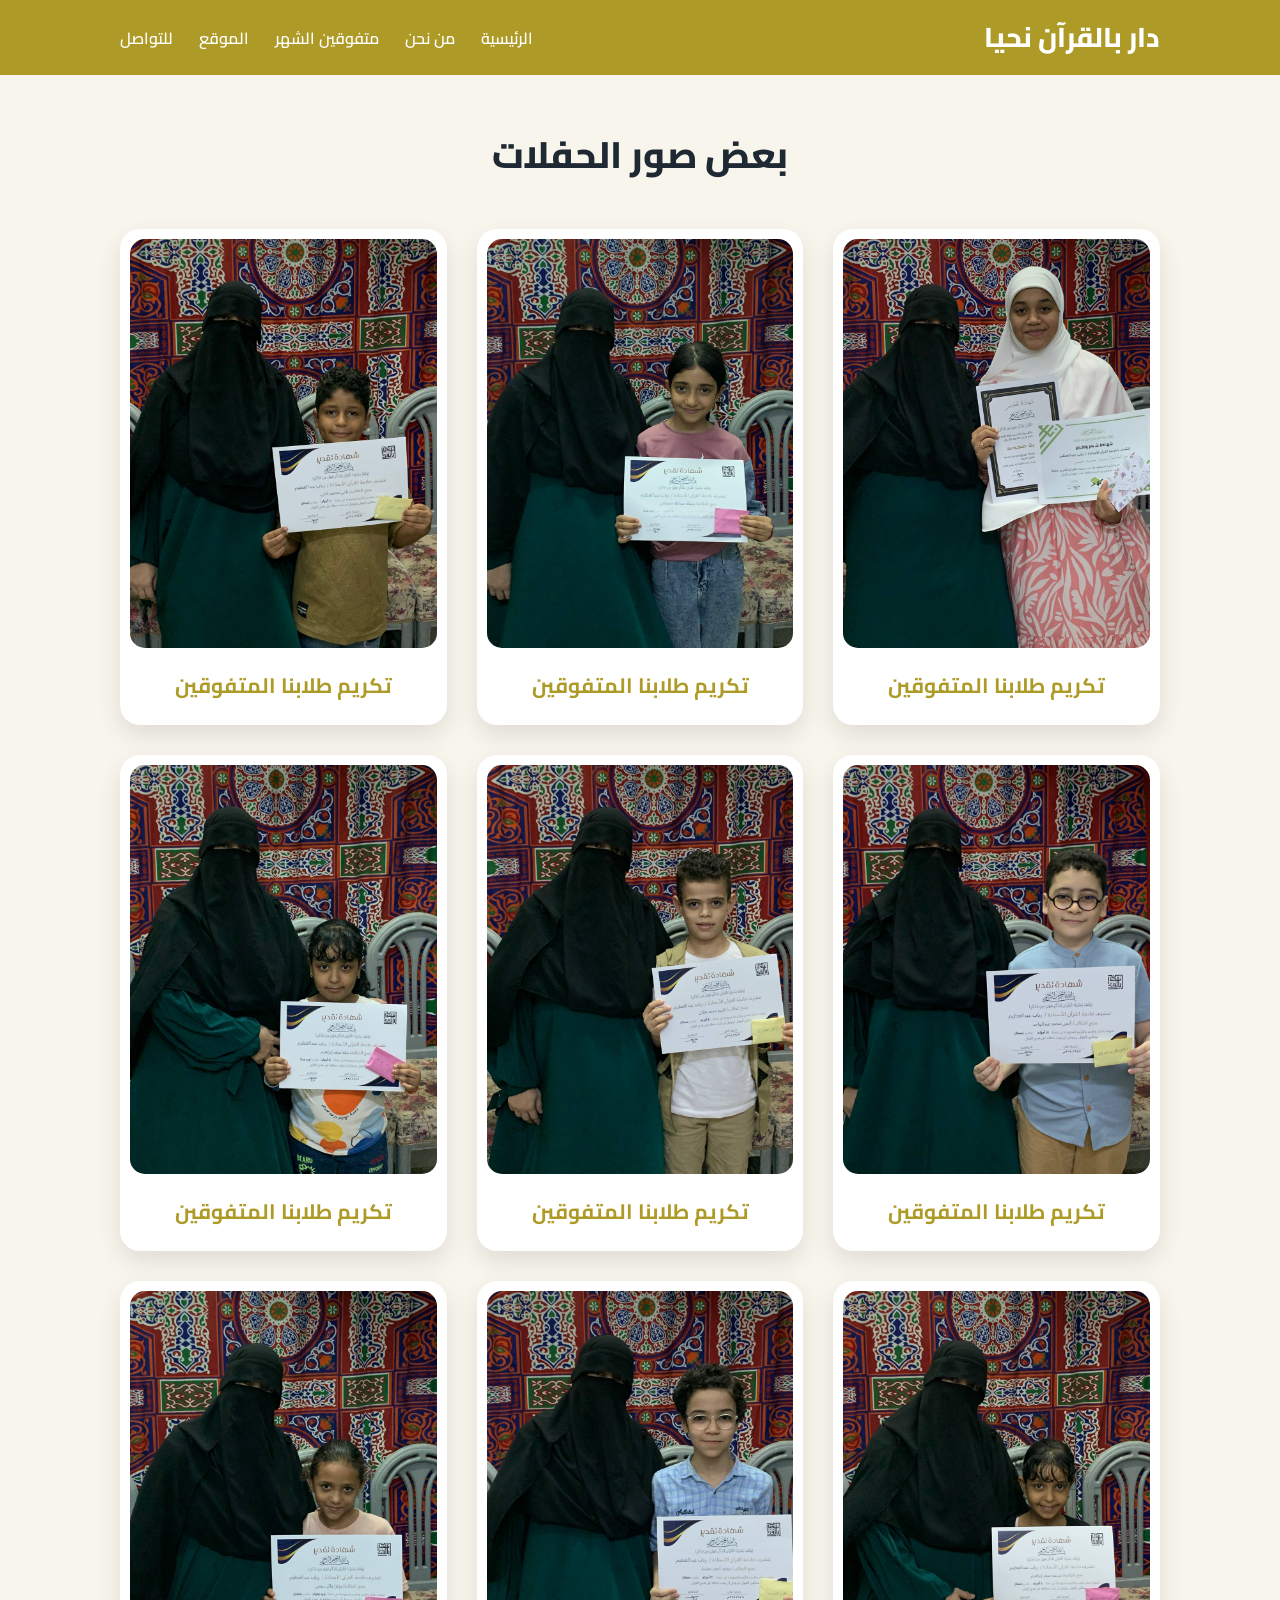
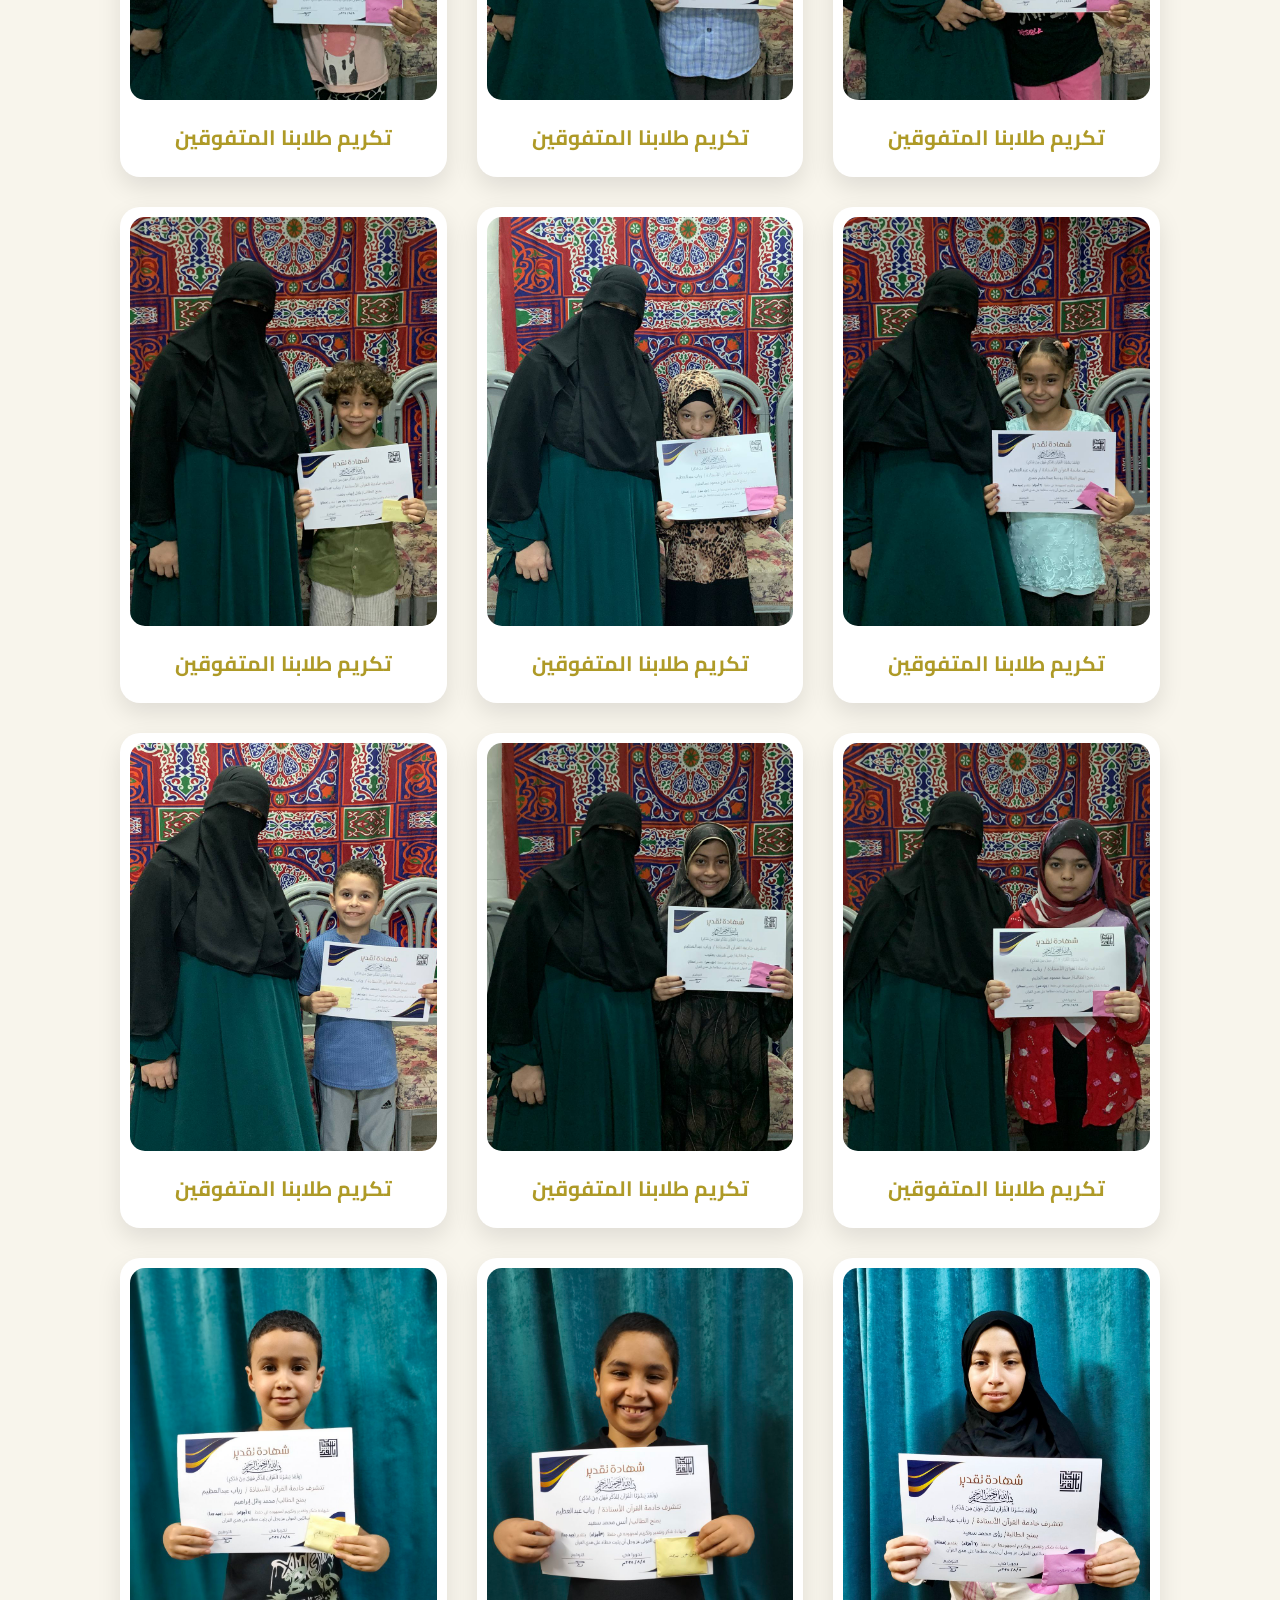
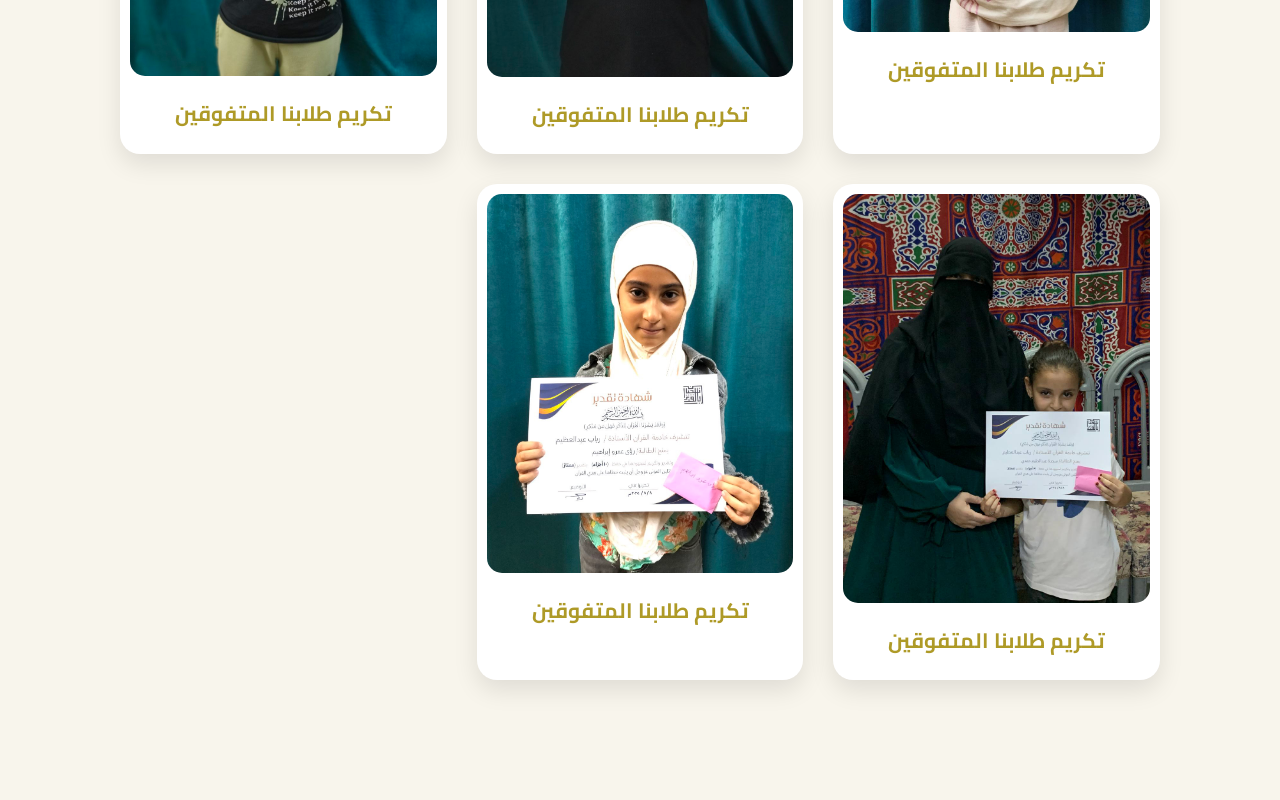
==== commit c24bb881: "Update all-students.html" ====
--- a/all-students.html
+++ b/all-students.html
@@ -34,7 +34,7 @@
         </div>
 
         <div class="student-card">
-            <img src="photos/amr .jpeg" alt="">
+            <img src="photos/photo2.jpeg" alt="">
             <h3> تكريم طلابنا المتفوقين</h3>
         </div>
 
